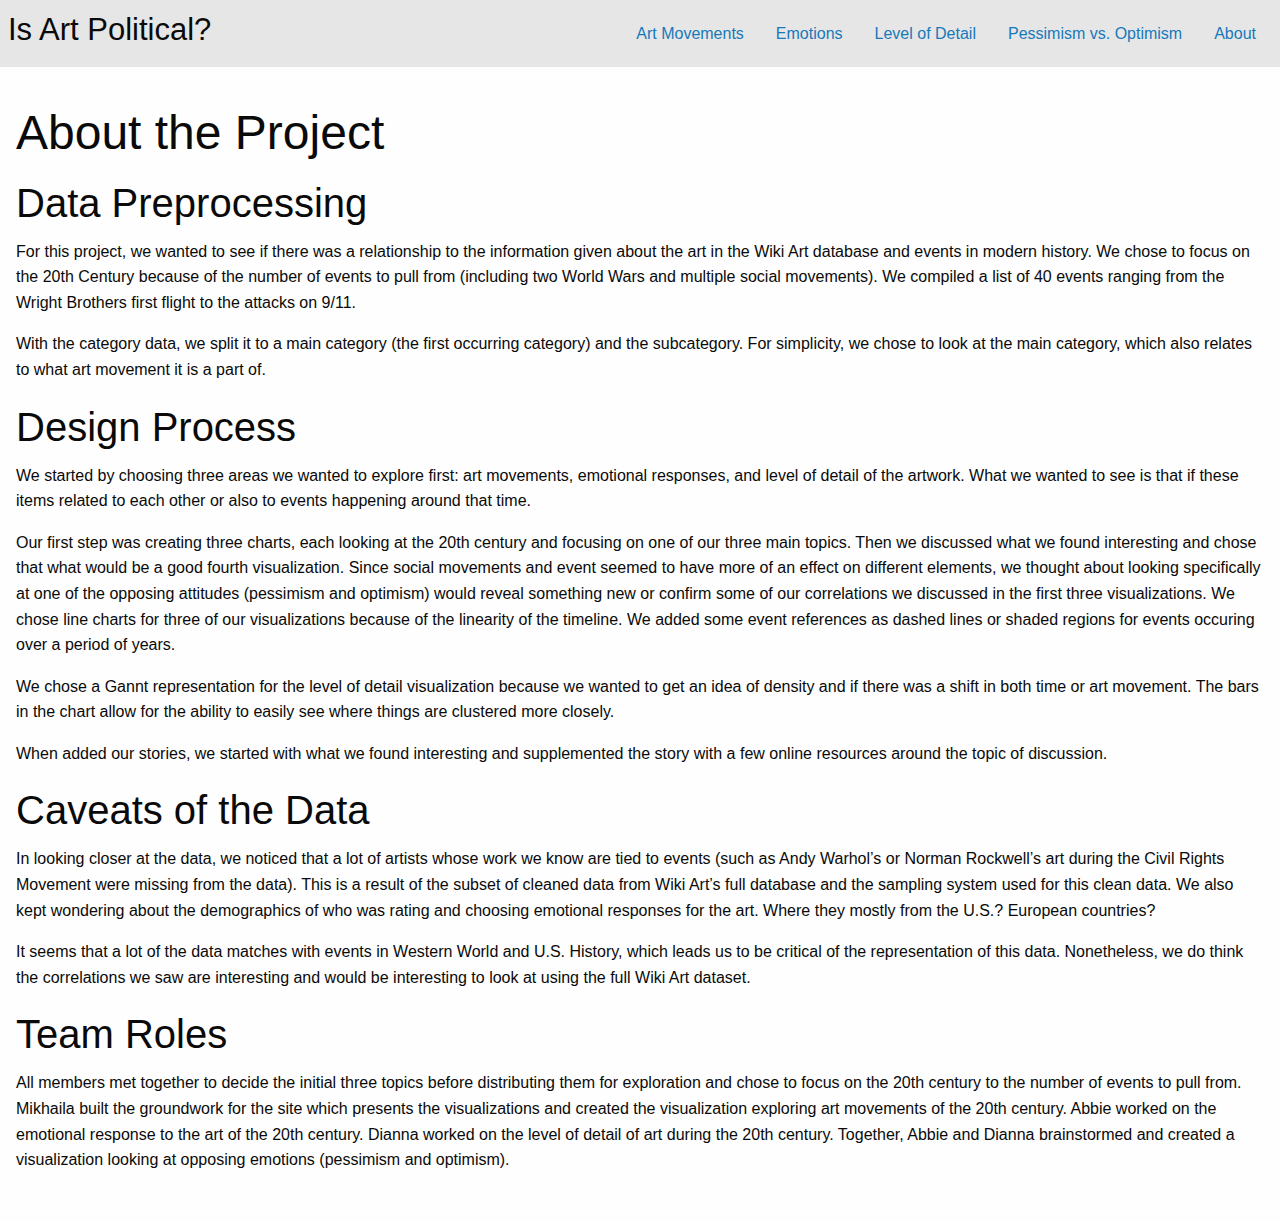
==== about.html @ 86644e1d "update project about" ====
<!DOCTYPE html>
<html lang="en">
  <head>
    <meta charset="utf-8">
    <meta name="viewport" content="width=device-width, initial-scale=1">
    <title>Wiki Art</title>
    <link rel="stylesheet" href="foundation.css">
    <link rel="stylesheet" href="main.css">
    <!--script src="script.js"></script-->
  </head>
  <body>
    <div class="top-bar">
      <div class="top-bar-left">
        <span class="menu-text"><h3>Is Art Political?</h3></span>
      </div>
      <div class="top-bar-right">
        <ul class="menu">
          <li><a href="/index.html#viz-one">Art Movements</a></li>
          <li><a href="/index.html#viz-two">Emotions</a></li>
          <li><a href="/index.html#viz-three">Level of Detail</a></li>
          <li><a href="/index.html#viz-four">Pessimism vs. Optimism</a></li>
          <li><a href="">About</a></li>
        </ul>
      </div>
    </div>
    <div class="main-content">
      <h1>About the Project</h1>
      <h2>Data Preprocessing</h2>
      <p>For this project, we wanted to see if there was a relationship to the information given about the art in the Wiki Art database and events in modern history. We chose to focus on the 20th Century because of the number of events to pull from (including two World Wars and multiple social movements). We compiled a list of 40 events ranging from the Wright Brothers first flight to the attacks on 9/11.</p>
      <p>With the category data, we split it to a main category (the first occurring category) and the subcategory. For simplicity, we chose to look at the main category, which also relates to what art movement it is a part of.</p>
      <h2>Design Process</h2>
      <p>We started by choosing three areas we wanted to explore first: art movements, emotional responses, and level of detail of the artwork. What we wanted to see is that if these items related to each other or also to events happening around that time.</p>
      <p>Our first step was creating three charts, each looking at the 20th century and focusing on one of our three main topics. Then we discussed what we found interesting and chose that what would be a good fourth visualization. Since social movements and event seemed to have more of an effect on different elements, we thought about looking specifically at one of the opposing attitudes (pessimism and optimism) would reveal something new or confirm some of our correlations we discussed in the first three visualizations. We chose line charts for three of our visualizations because of the linearity of the timeline. We added some event references as dashed lines or shaded regions for events occuring over a period of years.</p>
      <p>We chose a Gannt representation for the level of detail visualization because we wanted to get an idea of density and if there was a shift in both time or art movement. The bars in the chart allow for the ability to easily see where things are clustered more closely.</p>
      <p>When added our stories, we started with what we found interesting and supplemented the story with a few online resources around the topic of discussion. </p>
      <h2>Caveats of the Data</h2>
      <p>In looking closer at the data, we noticed that a lot of artists whose work we know are tied to events (such as Andy Warhol’s or Norman Rockwell’s art during the Civil Rights Movement were missing from the data). This is a result of the subset of cleaned data from Wiki Art’s full database and the sampling system used for this clean data. We also kept wondering about the demographics of who was rating and choosing emotional responses for the art. Where they mostly from the U.S.? European countries?</p>
      <p>It seems that a lot of the data matches with events in Western World and U.S. History, which leads us to be critical of the representation of this data. Nonetheless, we do think the correlations we saw are interesting and would be interesting to look at using the full Wiki Art dataset.</p>
      <h2>Team Roles</h2>
      <p>All members met together to decide the initial three topics before distributing them for exploration and chose to focus on the 20th century to the number of events to pull from. Mikhaila built the groundwork for the site which presents the visualizations and created the visualization exploring art movements of the 20th century. Abbie worked on the emotional response to the art of the 20th century. Dianna worked on the level of detail of art during the 20th century. Together, Abbie and Dianna brainstormed and created a visualization looking at opposing emotions (pessimism and optimism). </p>
    </div>
    <!-- page content -->
  </body>
</html>
---- main.css ----
.main-content {
  padding: 2em 1em;
}

img, .image {
  position: relative;
  width: 100%;
}
section {
  margin-bottom: 2rem;
}

.right-border {
  border-right: 1px solid darkgray;
}

.left-border {
  border-left: 1px solid darkgray;
}

.content {
  max-height: 80vh;
  overflow: scroll;
}
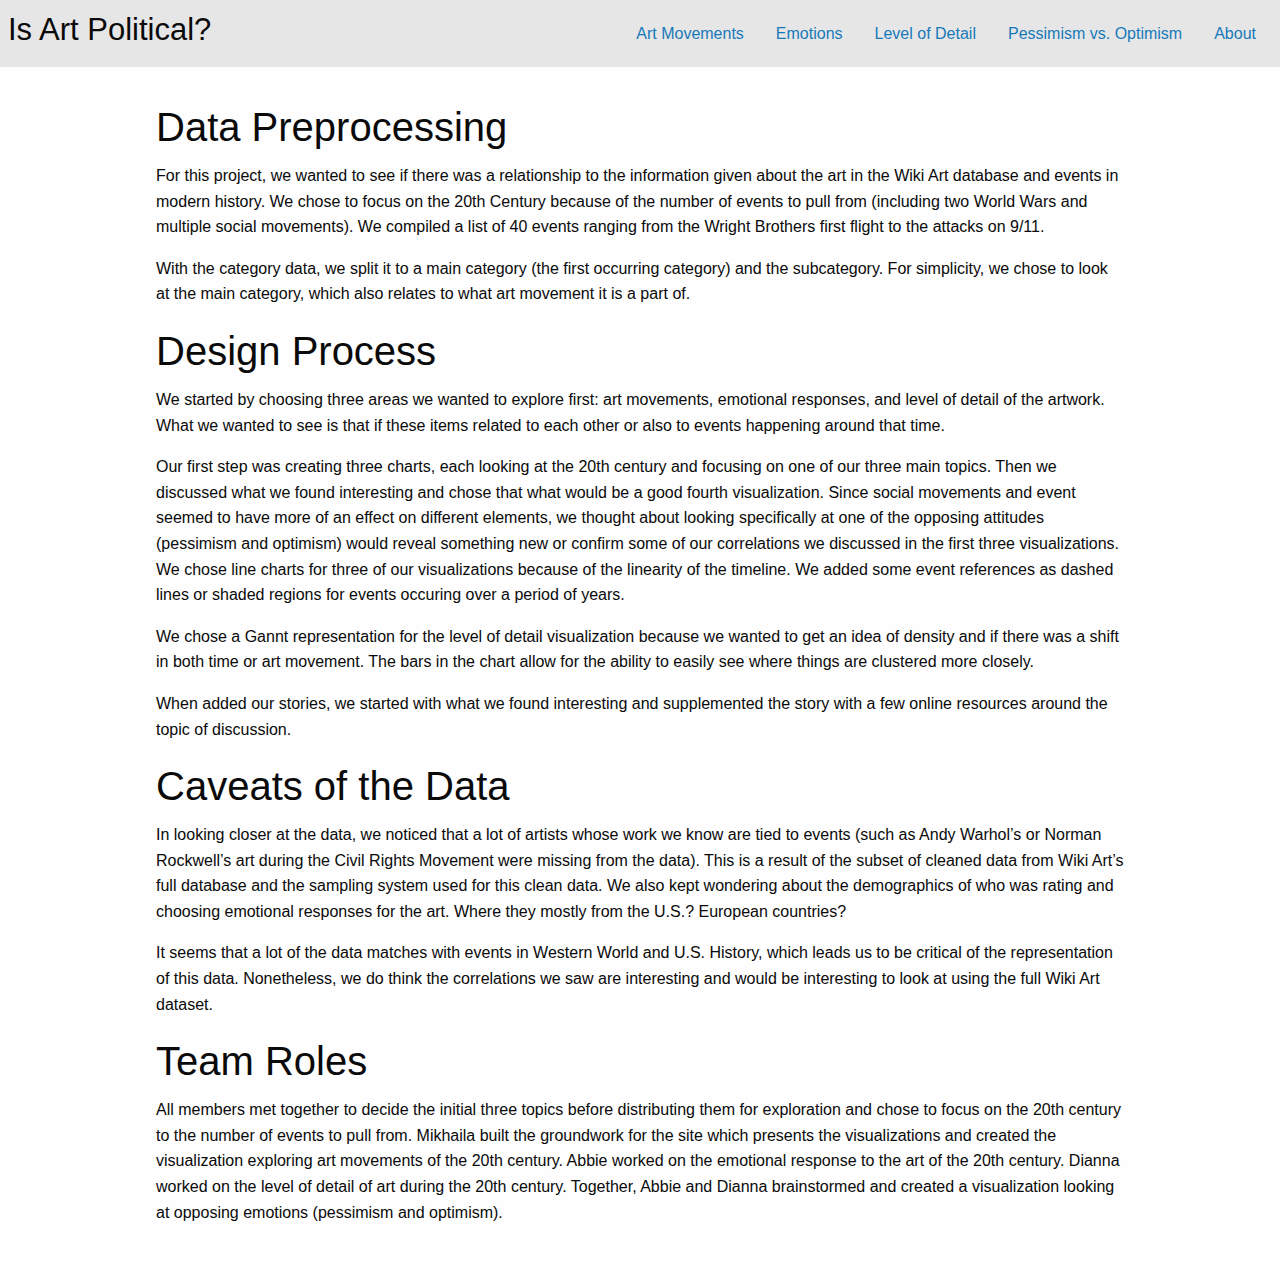
==== commit 5866ebb2: "add some scrolling and update styles" ====
--- a/about.html
+++ b/about.html
@@ -6,25 +6,28 @@
     <title>Wiki Art</title>
     <link rel="stylesheet" href="foundation.css">
     <link rel="stylesheet" href="main.css">
-    <!--script src="script.js"></script-->
+    <script src="https://ajax.googleapis.com/ajax/libs/jquery/3.4.1/jquery.min.js"></script>
+    <script src="/js/vendor/foundation.min.js"></script>
+    <script src="/js/app.js"></script>
   </head>
   <body>
-    <div class="top-bar">
+    <div class="position-fixed">
+      <nav class="top-bar" data-topbar role="navigation">
       <div class="top-bar-left">
         <span class="menu-text"><h3>Is Art Political?</h3></span>
       </div>
       <div class="top-bar-right">
         <ul class="menu">
-          <li><a href="/index.html#viz-one">Art Movements</a></li>
-          <li><a href="/index.html#viz-two">Emotions</a></li>
-          <li><a href="/index.html#viz-three">Level of Detail</a></li>
-          <li><a href="/index.html#viz-four">Pessimism vs. Optimism</a></li>
-          <li><a href="">About</a></li>
+          <li><a href="/#viz-one">Art Movements</a></li>
+          <li><a href="/#viz-two">Emotions</a></li>
+          <li><a href="/#viz-three">Level of Detail</a></li>
+          <li><a href="/#viz-four">Pessimism vs. Optimism</a></li>
+          <li><a href="/about.html">About</a></li>
         </ul>
       </div>
+      </nav>
     </div>
-    <div class="main-content">
-      <h1>About the Project</h1>
+    <div class="main-content about">
       <h2>Data Preprocessing</h2>
       <p>For this project, we wanted to see if there was a relationship to the information given about the art in the Wiki Art database and events in modern history. We chose to focus on the 20th Century because of the number of events to pull from (including two World Wars and multiple social movements). We compiled a list of 40 events ranging from the Wright Brothers first flight to the attacks on 9/11.</p>
       <p>With the category data, we split it to a main category (the first occurring category) and the subcategory. For simplicity, we chose to look at the main category, which also relates to what art movement it is a part of.</p>
--- a/main.css
+++ b/main.css
@@ -1,5 +1,17 @@
 .main-content {
   padding: 2em 1em;
+}
+
+.about {
+  padding-top: 99px;
+  max-width: 1000px;
+  margin: auto;
+}
+
+.position-fixed {
+  width: 100%;
+  position: fixed;
+  z-index: 2;
 }
 
 img, .image {
@@ -7,7 +19,9 @@
   width: 100%;
 }
 section {
-  margin-bottom: 2rem;
+  /*margin-bottom: 2rem;*/
+  height: 100vh;
+  padding-top: 67px;
 }
 
 .right-border {
@@ -19,6 +33,7 @@
 }
 
 .content {
+  /*position: relative;*/
   max-height: 80vh;
   overflow: scroll;
 }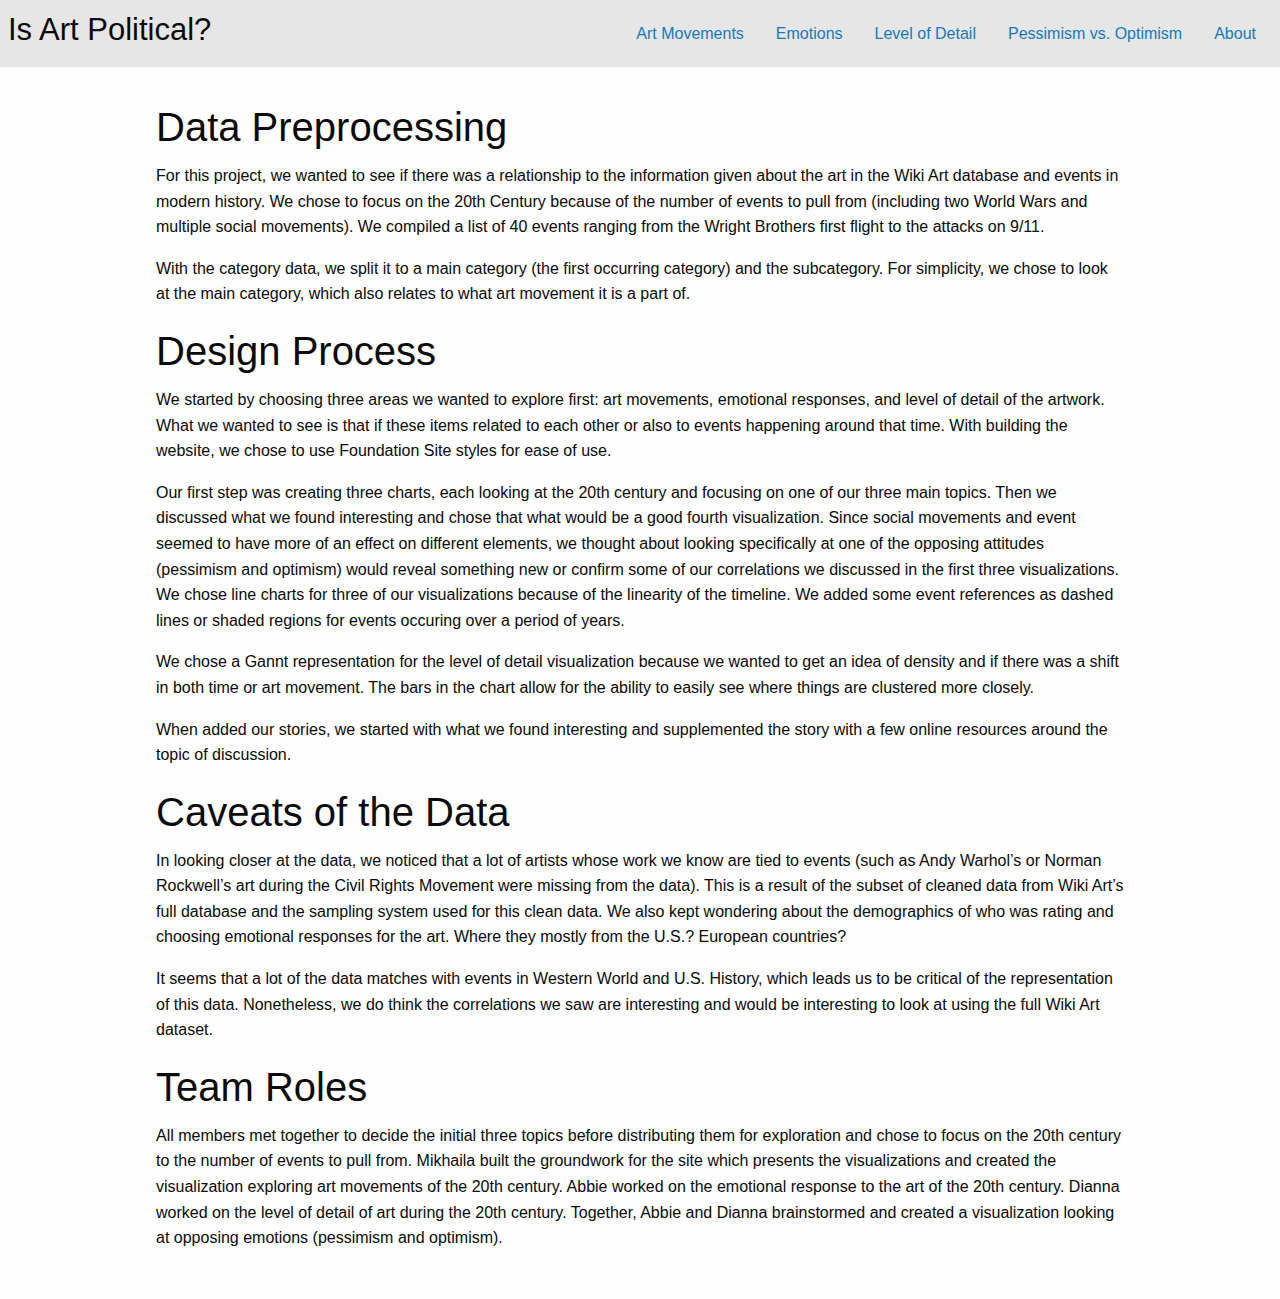
==== commit 7287bc2e: "add note about foundation styles" ====
--- a/about.html
+++ b/about.html
@@ -32,7 +32,7 @@
       <p>For this project, we wanted to see if there was a relationship to the information given about the art in the Wiki Art database and events in modern history. We chose to focus on the 20th Century because of the number of events to pull from (including two World Wars and multiple social movements). We compiled a list of 40 events ranging from the Wright Brothers first flight to the attacks on 9/11.</p>
       <p>With the category data, we split it to a main category (the first occurring category) and the subcategory. For simplicity, we chose to look at the main category, which also relates to what art movement it is a part of.</p>
       <h2>Design Process</h2>
-      <p>We started by choosing three areas we wanted to explore first: art movements, emotional responses, and level of detail of the artwork. What we wanted to see is that if these items related to each other or also to events happening around that time.</p>
+      <p>We started by choosing three areas we wanted to explore first: art movements, emotional responses, and level of detail of the artwork. What we wanted to see is that if these items related to each other or also to events happening around that time. With building the website, we chose to use Foundation Site styles for ease of use.</p>
       <p>Our first step was creating three charts, each looking at the 20th century and focusing on one of our three main topics. Then we discussed what we found interesting and chose that what would be a good fourth visualization. Since social movements and event seemed to have more of an effect on different elements, we thought about looking specifically at one of the opposing attitudes (pessimism and optimism) would reveal something new or confirm some of our correlations we discussed in the first three visualizations. We chose line charts for three of our visualizations because of the linearity of the timeline. We added some event references as dashed lines or shaded regions for events occuring over a period of years.</p>
       <p>We chose a Gannt representation for the level of detail visualization because we wanted to get an idea of density and if there was a shift in both time or art movement. The bars in the chart allow for the ability to easily see where things are clustered more closely.</p>
       <p>When added our stories, we started with what we found interesting and supplemented the story with a few online resources around the topic of discussion. </p>
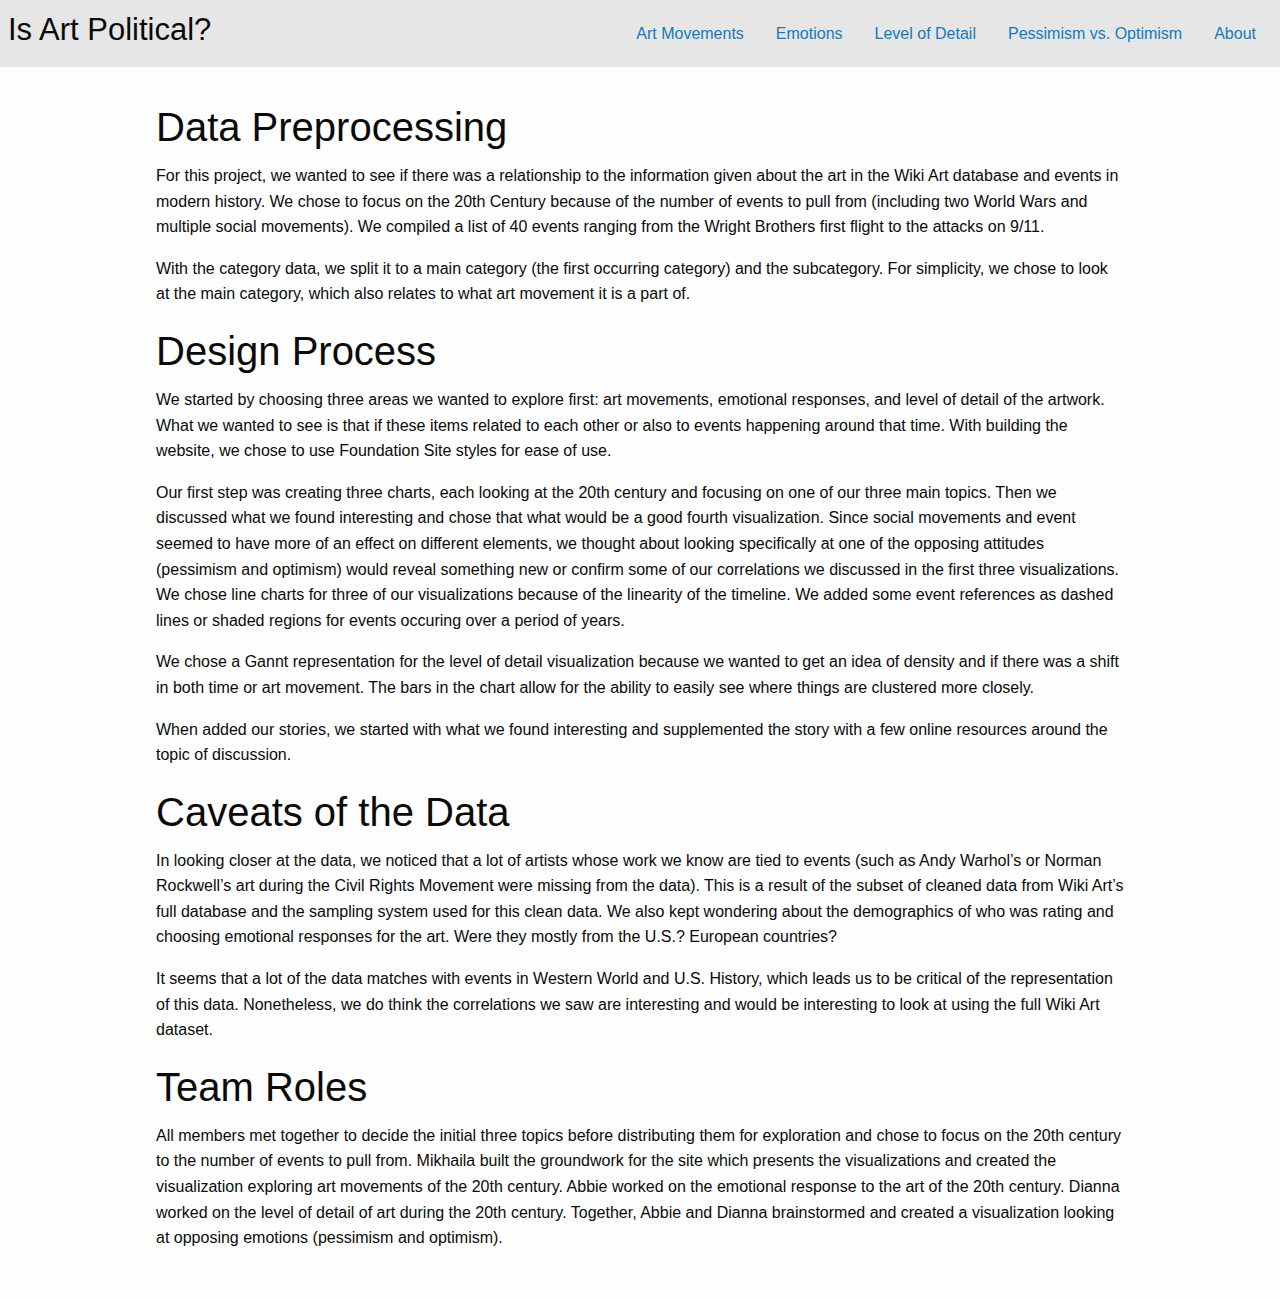
==== commit 7d699fa9: "Update about.html" ====
--- a/about.html
+++ b/about.html
@@ -37,7 +37,7 @@
       <p>We chose a Gannt representation for the level of detail visualization because we wanted to get an idea of density and if there was a shift in both time or art movement. The bars in the chart allow for the ability to easily see where things are clustered more closely.</p>
       <p>When added our stories, we started with what we found interesting and supplemented the story with a few online resources around the topic of discussion. </p>
       <h2>Caveats of the Data</h2>
-      <p>In looking closer at the data, we noticed that a lot of artists whose work we know are tied to events (such as Andy Warhol’s or Norman Rockwell’s art during the Civil Rights Movement were missing from the data). This is a result of the subset of cleaned data from Wiki Art’s full database and the sampling system used for this clean data. We also kept wondering about the demographics of who was rating and choosing emotional responses for the art. Where they mostly from the U.S.? European countries?</p>
+      <p>In looking closer at the data, we noticed that a lot of artists whose work we know are tied to events (such as Andy Warhol’s or Norman Rockwell’s art during the Civil Rights Movement were missing from the data). This is a result of the subset of cleaned data from Wiki Art’s full database and the sampling system used for this clean data. We also kept wondering about the demographics of who was rating and choosing emotional responses for the art. Were they mostly from the U.S.? European countries?</p>
       <p>It seems that a lot of the data matches with events in Western World and U.S. History, which leads us to be critical of the representation of this data. Nonetheless, we do think the correlations we saw are interesting and would be interesting to look at using the full Wiki Art dataset.</p>
       <h2>Team Roles</h2>
       <p>All members met together to decide the initial three topics before distributing them for exploration and chose to focus on the 20th century to the number of events to pull from. Mikhaila built the groundwork for the site which presents the visualizations and created the visualization exploring art movements of the 20th century. Abbie worked on the emotional response to the art of the 20th century. Dianna worked on the level of detail of art during the 20th century. Together, Abbie and Dianna brainstormed and created a visualization looking at opposing emotions (pessimism and optimism). </p>
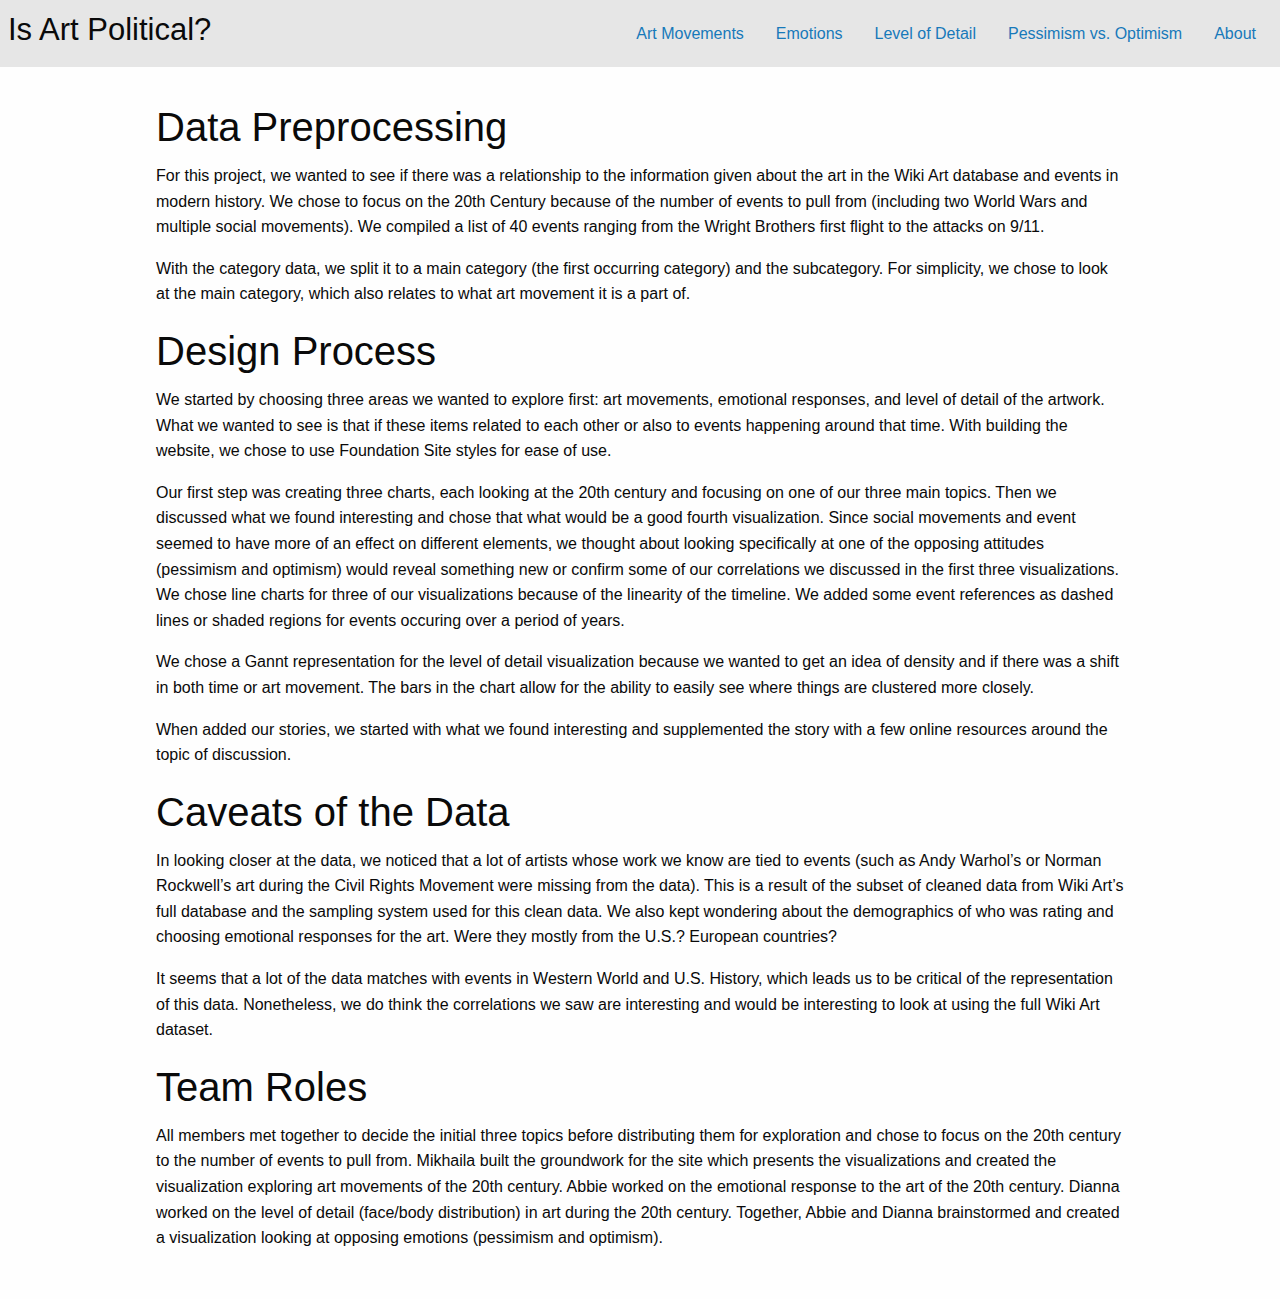
==== commit a5fb63da: "Update about.html" ====
--- a/about.html
+++ b/about.html
@@ -40,7 +40,7 @@
       <p>In looking closer at the data, we noticed that a lot of artists whose work we know are tied to events (such as Andy Warhol’s or Norman Rockwell’s art during the Civil Rights Movement were missing from the data). This is a result of the subset of cleaned data from Wiki Art’s full database and the sampling system used for this clean data. We also kept wondering about the demographics of who was rating and choosing emotional responses for the art. Were they mostly from the U.S.? European countries?</p>
       <p>It seems that a lot of the data matches with events in Western World and U.S. History, which leads us to be critical of the representation of this data. Nonetheless, we do think the correlations we saw are interesting and would be interesting to look at using the full Wiki Art dataset.</p>
       <h2>Team Roles</h2>
-      <p>All members met together to decide the initial three topics before distributing them for exploration and chose to focus on the 20th century to the number of events to pull from. Mikhaila built the groundwork for the site which presents the visualizations and created the visualization exploring art movements of the 20th century. Abbie worked on the emotional response to the art of the 20th century. Dianna worked on the level of detail of art during the 20th century. Together, Abbie and Dianna brainstormed and created a visualization looking at opposing emotions (pessimism and optimism). </p>
+      <p>All members met together to decide the initial three topics before distributing them for exploration and chose to focus on the 20th century to the number of events to pull from. Mikhaila built the groundwork for the site which presents the visualizations and created the visualization exploring art movements of the 20th century. Abbie worked on the emotional response to the art of the 20th century. Dianna worked on the level of detail (face/body distribution) in art during the 20th century. Together, Abbie and Dianna brainstormed and created a visualization looking at opposing emotions (pessimism and optimism). </p>
     </div>
     <!-- page content -->
   </body>
